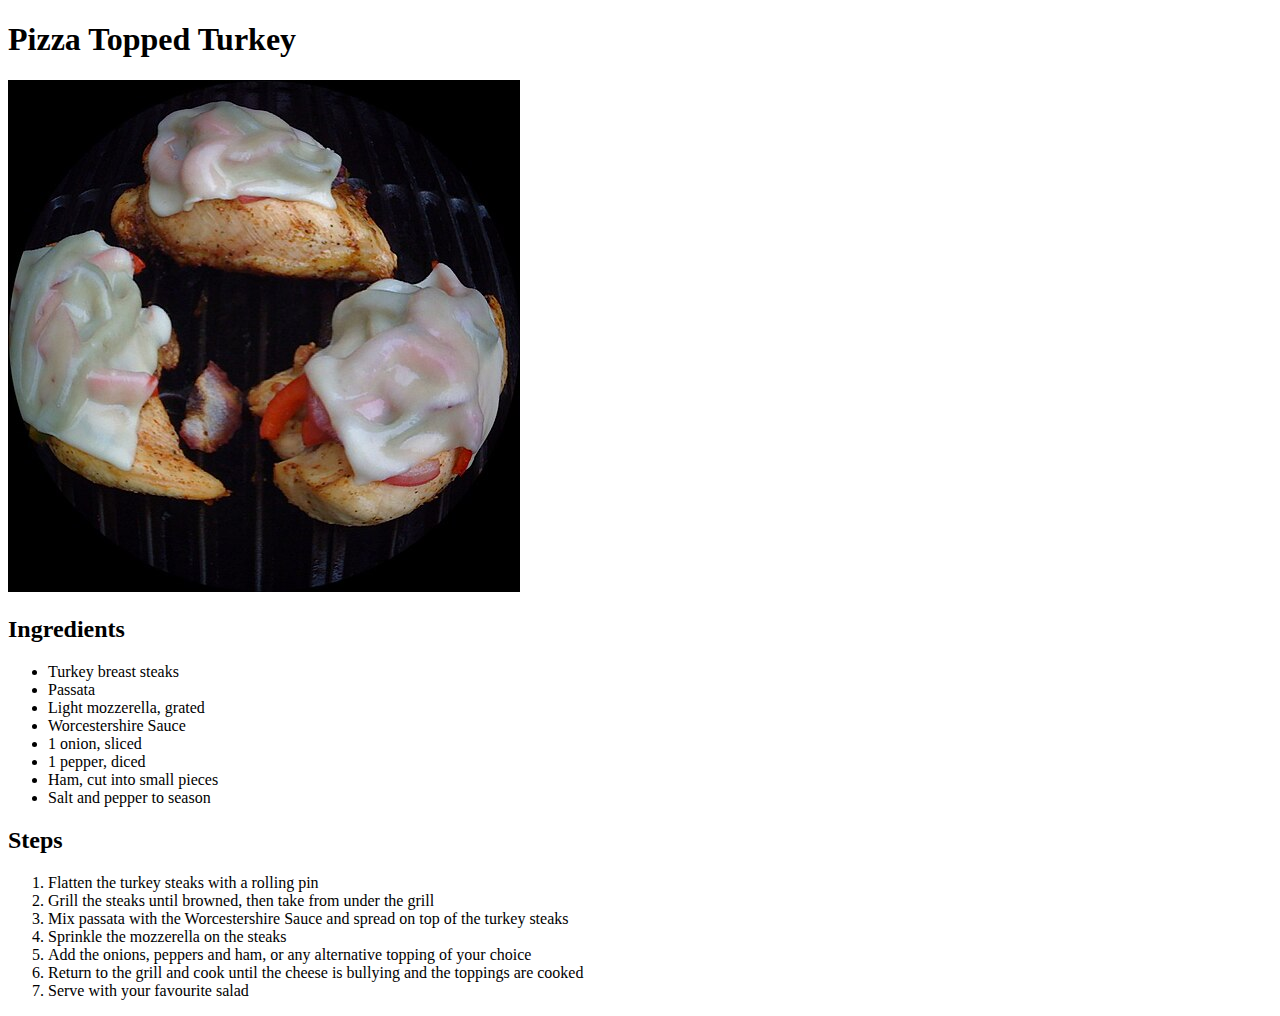
==== recipes/pizzatoppedturkey.html @ c7e1f4e6 "Created 2 more recipe pages and associated images. Added links to index" ====
<!DOCTYPE html>
<html lang="en">
<head>
  <meta charset="UTF-8">
  <meta name="viewport" content="width=device-width, initial-scale=1.0">
  <title>Pizza Topped Turkey</title>
</head>
<body>
  <h1>Pizza Topped Turkey</h1>
  <img src="images/pizzatoppedturkey.jpg" alt="pizza topped turkey">
  <p>
    <h2>Ingredients</h2>
    <ul>
      <li>Turkey breast steaks</li>
      <li>Passata</li>
      <li>Light mozzerella, grated</li>
      <li>Worcestershire Sauce</li>
      <li>1 onion, sliced</li>
      <li>1 pepper, diced</li>
      <li>Ham, cut into small pieces</li>
      <li>Salt and pepper to season</li>
    </ul>
    <h2>Steps</h2>
    <ol>
      <li>Flatten the turkey steaks with a rolling pin</li>
      <li>Grill the steaks until browned, then take from under the grill</li>
      <li>Mix passata with the Worcestershire Sauce and spread on top of the turkey steaks</li>
      <li>Sprinkle the mozzerella on the steaks</li>
      <li>Add the onions, peppers and ham, or any alternative topping of your choice</li>
      <li>Return to the grill and cook until the cheese is bullying and the toppings are cooked</li>
      <li>Serve with your favourite salad</li>
    </ol>
  </p>
</body>
</html>
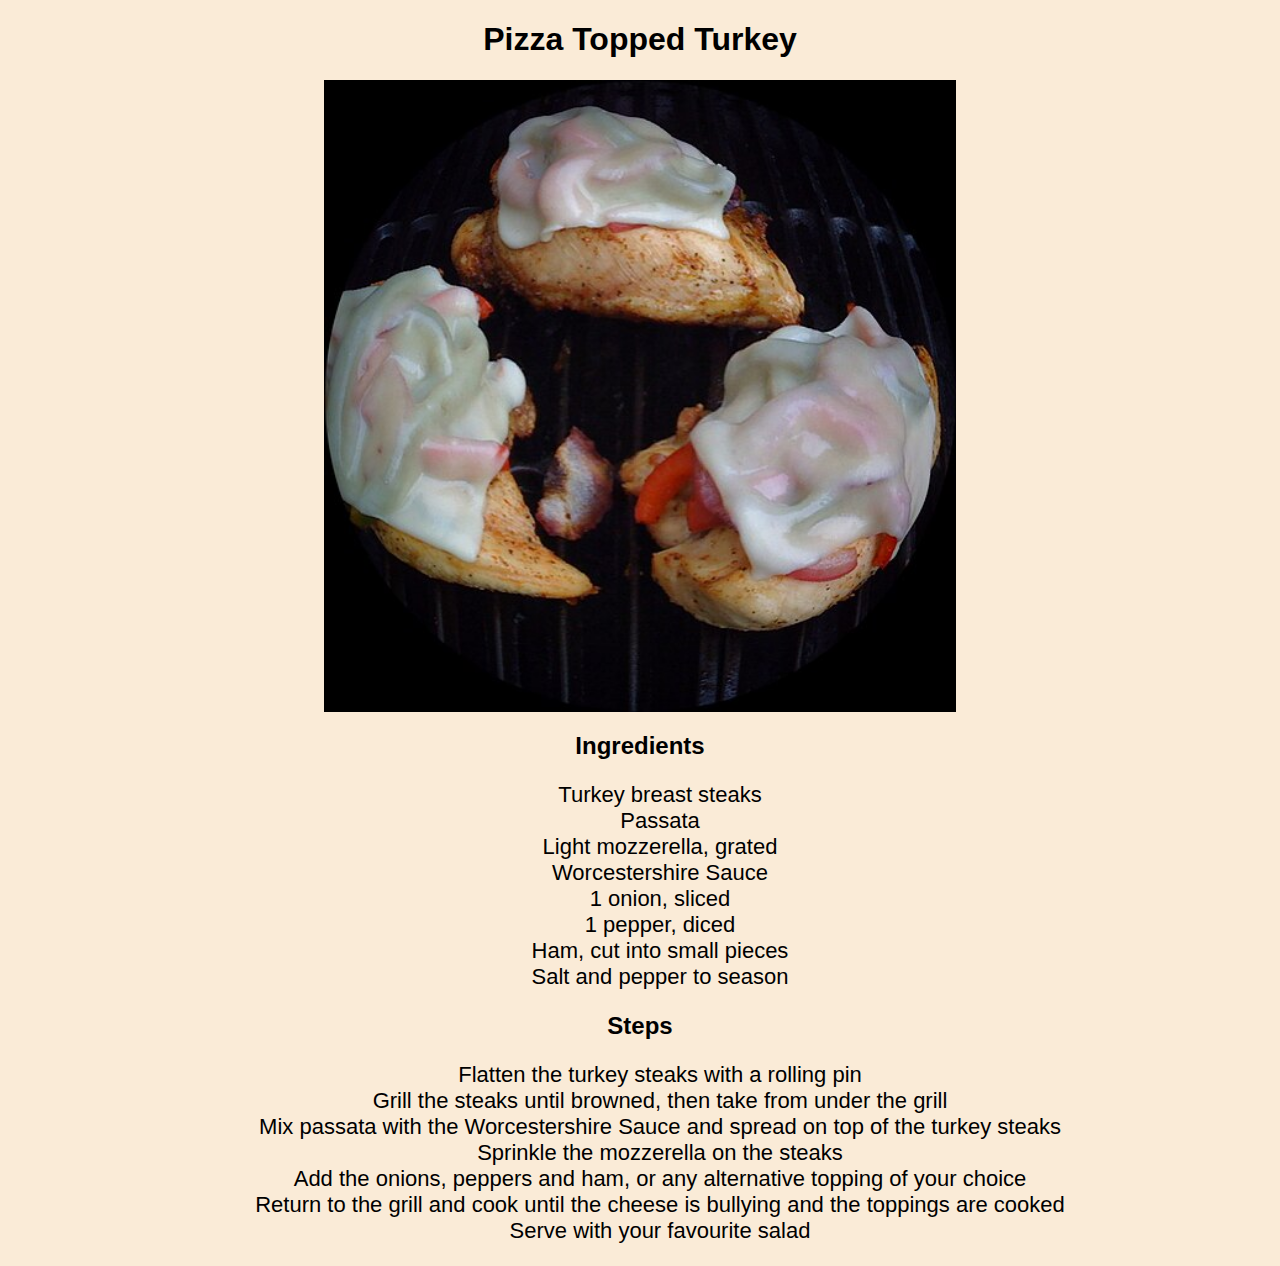
==== commit a40f2659: "Added CSS styling to recipes and index" ====
--- a/recipes/pizzatoppedturkey.html
+++ b/recipes/pizzatoppedturkey.html
@@ -3,6 +3,7 @@
 <head>
   <meta charset="UTF-8">
   <meta name="viewport" content="width=device-width, initial-scale=1.0">
+  <link rel="stylesheet" href="/styles.css">
   <title>Pizza Topped Turkey</title>
 </head>
 <body>
@@ -10,26 +11,30 @@
   <img src="images/pizzatoppedturkey.jpg" alt="pizza topped turkey">
   <p>
     <h2>Ingredients</h2>
-    <ul>
-      <li>Turkey breast steaks</li>
-      <li>Passata</li>
-      <li>Light mozzerella, grated</li>
-      <li>Worcestershire Sauce</li>
-      <li>1 onion, sliced</li>
-      <li>1 pepper, diced</li>
-      <li>Ham, cut into small pieces</li>
-      <li>Salt and pepper to season</li>
-    </ul>
+    <div class="items">
+      <ul>
+        <li>Turkey breast steaks</li>
+        <li>Passata</li>
+        <li>Light mozzerella, grated</li>
+        <li>Worcestershire Sauce</li>
+        <li>1 onion, sliced</li>
+        <li>1 pepper, diced</li>
+        <li>Ham, cut into small pieces</li>
+        <li>Salt and pepper to season</li>
+      </ul>
+    </div>
     <h2>Steps</h2>
-    <ol>
-      <li>Flatten the turkey steaks with a rolling pin</li>
-      <li>Grill the steaks until browned, then take from under the grill</li>
-      <li>Mix passata with the Worcestershire Sauce and spread on top of the turkey steaks</li>
-      <li>Sprinkle the mozzerella on the steaks</li>
-      <li>Add the onions, peppers and ham, or any alternative topping of your choice</li>
-      <li>Return to the grill and cook until the cheese is bullying and the toppings are cooked</li>
-      <li>Serve with your favourite salad</li>
-    </ol>
+    <div class="items">
+      <ol>
+        <li>Flatten the turkey steaks with a rolling pin</li>
+        <li>Grill the steaks until browned, then take from under the grill</li>
+        <li>Mix passata with the Worcestershire Sauce and spread on top of the turkey steaks</li>
+        <li>Sprinkle the mozzerella on the steaks</li>
+        <li>Add the onions, peppers and ham, or any alternative topping of your choice</li>
+        <li>Return to the grill and cook until the cheese is bullying and the toppings are cooked</li>
+        <li>Serve with your favourite salad</li>
+      </ol>
+    </div>
   </p>
 </body>
 </html>--- a/styles.css
+++ b/styles.css
@@ -0,0 +1,53 @@
+* {
+  font-family: Verdana, Geneva, Tahoma, sans-serif;
+  background-color: antiquewhite;
+}
+
+h1 {
+  text-align: center;
+}
+
+div {
+  font-size: 22px;
+  text-align: center;
+}
+
+.navbar {
+  display: flex;
+  justify-content: space-between;
+  background-color: bisque;
+  align-items: center;
+  border: solid black;
+  padding: 10px;
+  
+}
+
+
+li  {
+  display: flex;
+  text-decoration: none;
+  font-size: 22px;
+}
+
+img {
+  display: block;
+  margin-left: auto;
+  margin-right: auto;
+  width: 50%;
+}
+
+h2 {
+  text-align: center;
+}
+
+.items {
+  text-align: center;
+}
+
+.items ul li {
+  display: block;
+}
+
+.items ol li {
+  display: block;
+}
